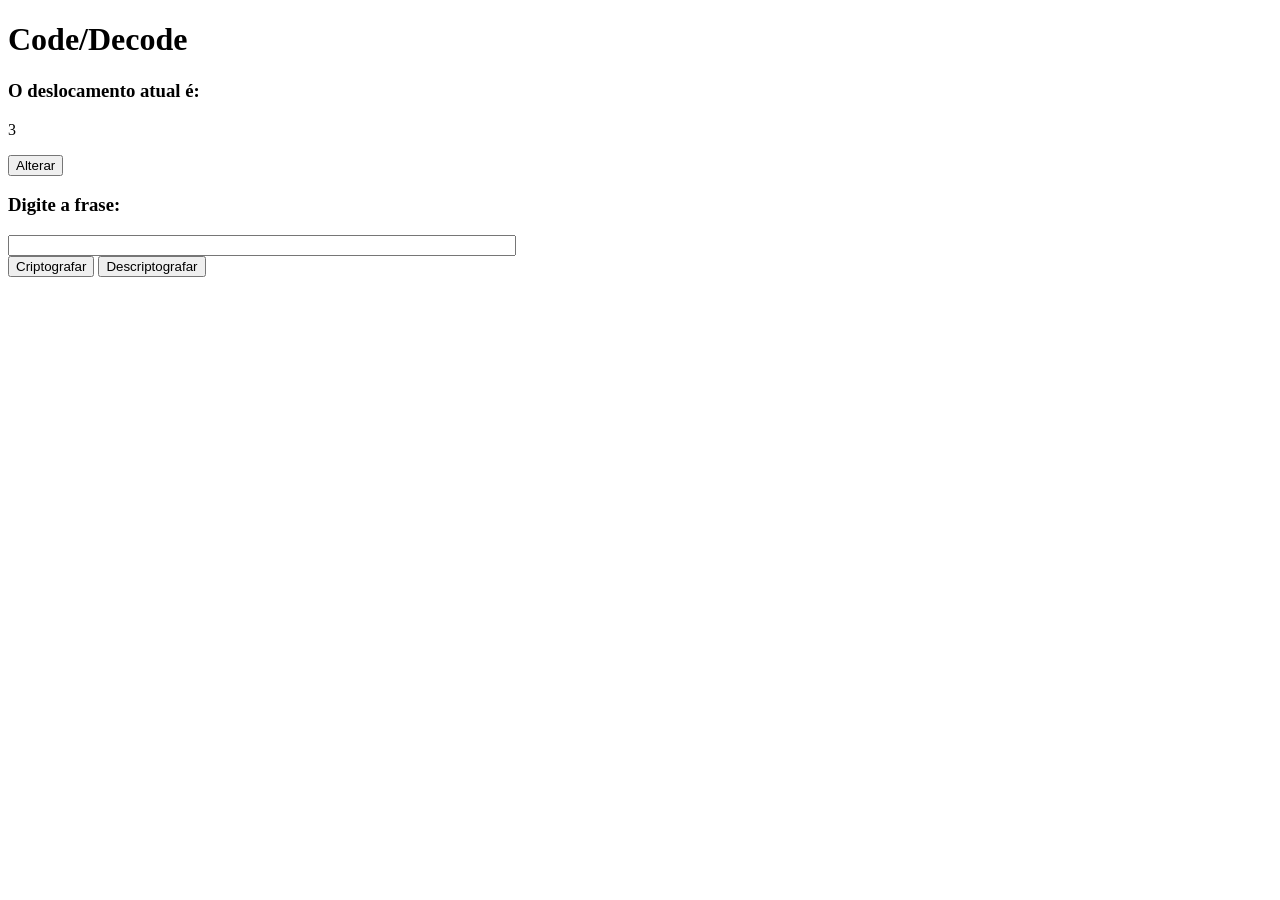
==== src/index.html @ b27d45dd "fluxograma" ====
<!DOCTYPE html>
<html>
  <head>
    <meta charset="utf-8">
    <title>Caesar Cipher</title>
    <link rel="stylesheet" href="style.css" />
  </head>
  <body>
    <div id="root"></div>
    <h1>Code/Decode</h1>

    <h3>O deslocamento atual é:</h3>
    <p id="deslocamento">3</p>
    <input type="button" id="trocar" value="Alterar" onclick="deslocamento()">
    
    <h3>Digite a frase:</h3>
    <input type="text" id="texto" style="width:500px"><br>
    <input type="button" id="criptografar" value="Criptografar" onclick="code()">
    <input type="button" id="descriptografar" value="Descriptografar" onclick="decode()">

    <p id="result"></p>
    
    <script src="cipher.js"></script>
    <script src="tests.js"></script>
  </body>
</html>
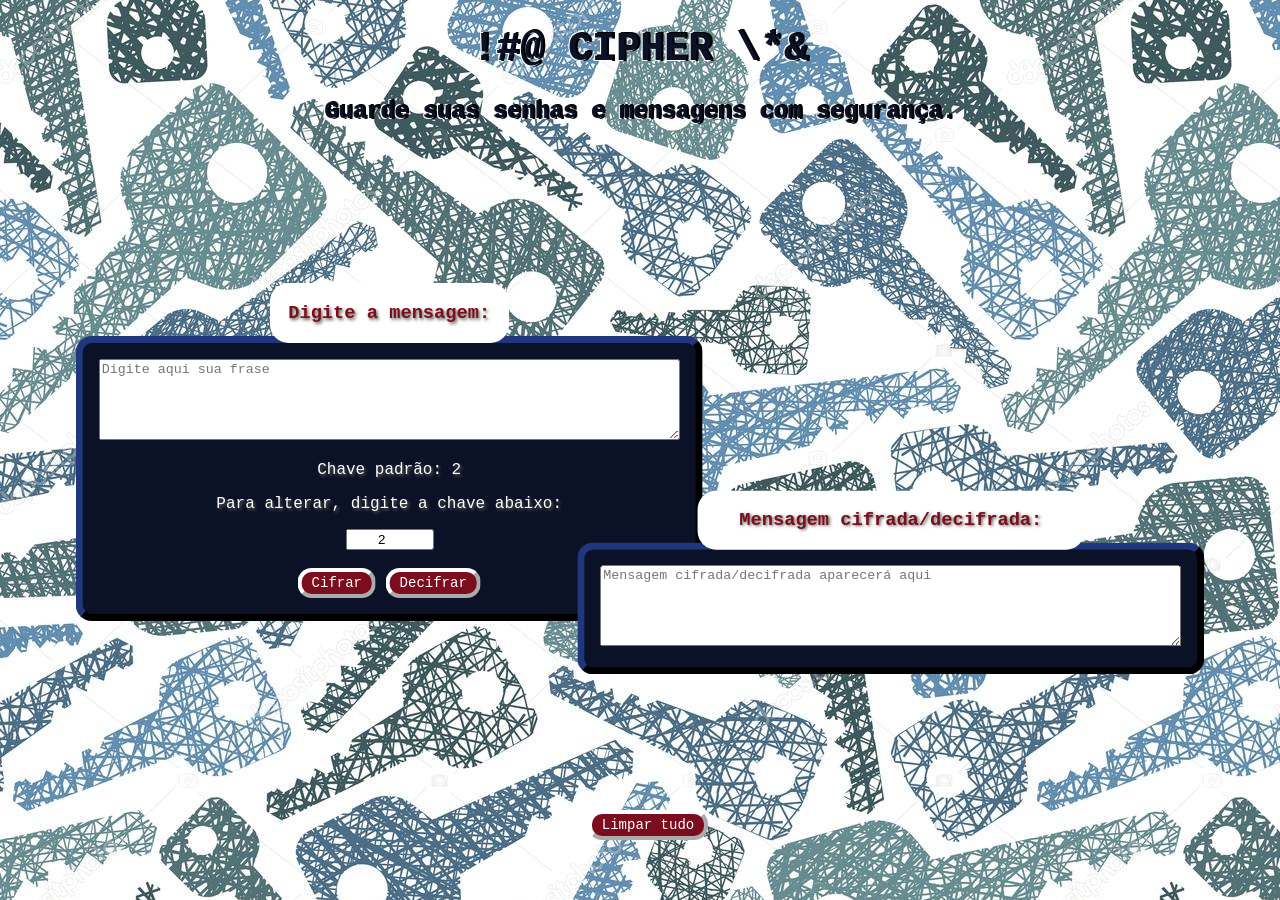
==== commit f91ecc52: "html js e css" ====
--- a/src/index.html
+++ b/src/index.html
@@ -2,23 +2,37 @@
 <html>
   <head>
     <meta charset="utf-8">
-    <title>Caesar Cipher</title>
+    <title>Cypher</title>
     <link rel="stylesheet" href="style.css" />
   </head>
   <body>
-    <div id="root"></div>
-    <h1>Code/Decode</h1>
+    <div id="fundo">
+    
+    <div class="cabecalho">
+    <h1>!#@ CIPHER \*&</h1>
+    <h3>Guarde suas senhas e mensagens com segurança.</h3>
+    </div>
 
-    <h3>O deslocamento atual é:</h3>
-    <p id="deslocamento">3</p>
-    <input type="button" id="trocar" value="Alterar" onclick="deslocamento()">
+    <div class="texto">
+    <h3 id="titulo">Digite a mensagem:</h3>
+    <textarea rows="5" cols="70" id="texto" placeholder="Digite aqui sua frase"></textarea><br>
+    <p>Chave padrão: 2</p>
+    <p>Para alterar, digite a chave abaixo:</p>
+    <input type="number" id="offset" value="2"><br><br>
+    <button id="cifrar">Cifrar</button>
+    <button id="decifrar">Decifrar</button>
+    </div>
     
-    <h3>Digite a frase:</h3>
-    <input type="text" id="texto" style="width:500px"><br>
-    <input type="button" id="criptografar" value="Criptografar" onclick="code()">
-    <input type="button" id="descriptografar" value="Descriptografar" onclick="decode()">
+    <div id="result" class="result">
+    <h3 id="titulo2">Mensagem cifrada/decifrada:</h3>
+    <textarea rows=5 cols=70 placeholder="Mensagem cifrada/decifrada aparecerá aqui"></textarea><br>
+    </div>
 
-    <p id="result"></p>
+    <div class="rodape">
+    <button id="limpar">Limpar tudo</button>
+    </footer>
+
+    </div>
     
     <script src="cipher.js"></script>
     <script src="tests.js"></script>
--- a/src/style.css
+++ b/src/style.css
@@ -0,0 +1,93 @@
+body{
+   background-image: url("img/chave.jpg");
+    font-family: "Lucida Console", Courier, monospace;
+}
+
+.cabecalho{
+    text-align: center;
+    font-size: 20px;
+    color: #0B1227; 
+    text-shadow: black 2px -1px, white -1px 1px, black 2px 1px, white -1px -1px;
+
+}
+
+#offset{
+    width: 80px;
+    text-align: center;
+}
+
+.texto{
+    text-align: center;
+    color: white;
+    text-shadow: #5F5E54 0.1em 0.1em 0.2em;
+    border-radius: 1em;
+    padding: 1em;
+    position: absolute;
+    top: 50%;
+    left: 50%;
+    transform: translate(-90%,-40%); 
+    background: #0B1227;
+    border: 7px outset;
+    border-color: #0B1229;
+}
+
+#titulo {
+    text-align: center;
+    color: #7B0D1E;
+    border-radius: 1em;
+    padding: 1em;
+    position: absolute;
+    top: 50%;
+    left: 50%;
+    transform: translate(-50%,-360%); 
+    background: white;
+}
+
+#titulo2 {
+    text-align: center;
+    color: #7B0D1E;
+    border-radius: 1em;
+    padding: 1em;
+    position: absolute;
+    top: 50%;
+    left: 50%;
+    width: 350px;
+    transform: translate(-50%,-230%); 
+    background: white;
+}
+
+.result{
+    text-align: center;
+    color: white;
+    text-shadow: #5F5E54 0.1em 0.1em 0.2em;
+    border-radius: 1em;
+    padding: 1em;
+    position: absolute;
+    top: 50%;
+    left: 50%;
+    transform: translate(-10%,70%);
+    background: #0B1227;
+    border: 7px outset;
+    border-color: #0B1229;
+}
+
+button {
+	font-family: inherit;
+	font-size: 14px;
+	color: white;
+	padding: 3px 10px;
+    background: #7B0D1E;
+    border: 4px outset;
+    border-color:white;
+    border-radius: 1em;
+}
+
+.rodape {
+    position:absolute;
+    bottom:0; 
+    width:100%;
+    height:10%;
+    margin-top: 10px;
+    text-align: center;
+ 
+}
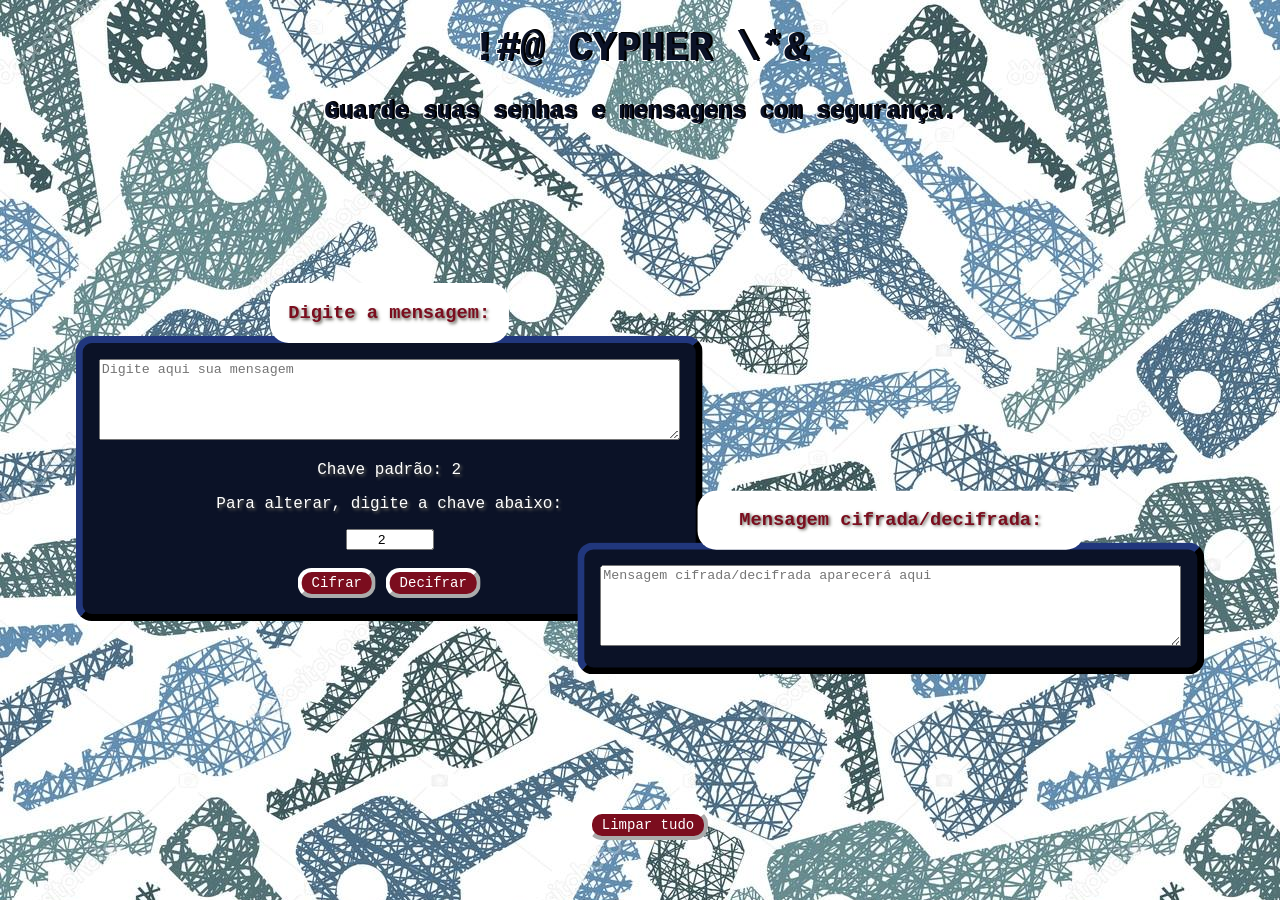
==== commit 7f601207: "readme" ====
--- a/src/index.html
+++ b/src/index.html
@@ -9,13 +9,13 @@
     <div id="fundo">
     
     <div class="cabecalho">
-    <h1>!#@ CIPHER \*&</h1>
+    <h1>!#@ CYPHER \*&</h1>
     <h3>Guarde suas senhas e mensagens com segurança.</h3>
     </div>
 
     <div class="texto">
     <h3 id="titulo">Digite a mensagem:</h3>
-    <textarea rows="5" cols="70" id="texto" placeholder="Digite aqui sua frase"></textarea><br>
+    <textarea rows="5" cols="70" id="texto" placeholder="Digite aqui sua mensagem"></textarea><br>
     <p>Chave padrão: 2</p>
     <p>Para alterar, digite a chave abaixo:</p>
     <input type="number" id="offset" value="2"><br><br>
@@ -30,7 +30,7 @@
 
     <div class="rodape">
     <button id="limpar">Limpar tudo</button>
-    </footer>
+    </div>
 
     </div>
     
--- a/src/style.css
+++ b/src/style.css
@@ -1,6 +1,6 @@
 body{
    background-image: url("img/chave.jpg");
-    font-family: "Lucida Console", Courier, monospace;
+   font-family: "Lucida Console", Courier, monospace;
 }
 
 .cabecalho{
@@ -8,7 +8,6 @@
     font-size: 20px;
     color: #0B1227; 
     text-shadow: black 2px -1px, white -1px 1px, black 2px 1px, white -1px -1px;
-
 }
 
 #offset{
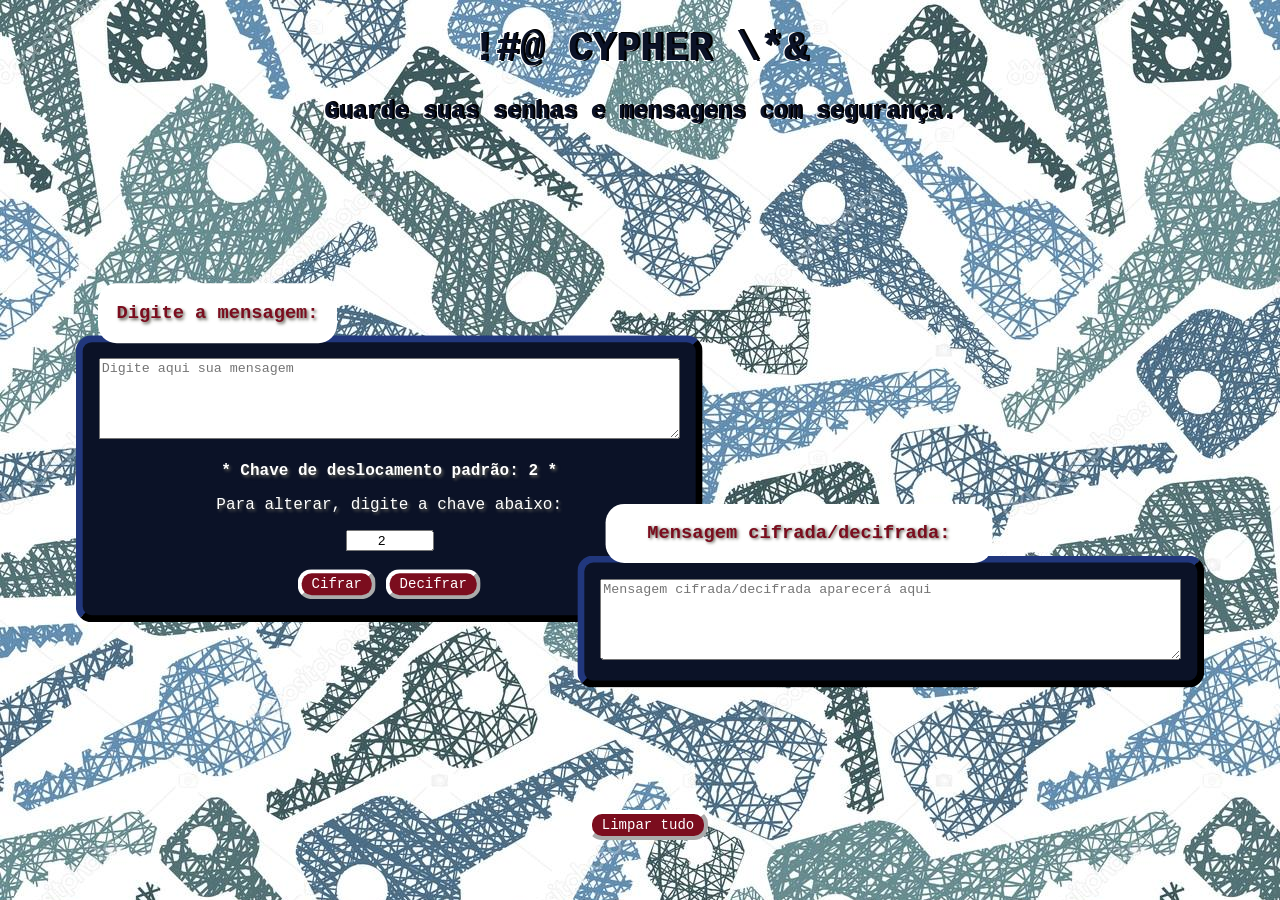
==== commit 60cdd5ac: "html css js e readme otimizados" ====
--- a/src/index.html
+++ b/src/index.html
@@ -1,41 +1,40 @@
 <!DOCTYPE html>
 <html>
-  <head>
-    <meta charset="utf-8">
-    <title>Cypher</title>
-    <link rel="stylesheet" href="style.css" />
-  </head>
-  <body>
-    <div id="fundo">
-    
-    <div class="cabecalho">
+
+<head>
+  <meta charset="utf-8">
+  <title>Cypher</title>
+  <link rel="stylesheet" href="style.css" />
+</head>
+
+<body>
+
+  <div class="cabecalho">
     <h1>!#@ CYPHER \*&</h1>
     <h3>Guarde suas senhas e mensagens com segurança.</h3>
-    </div>
+  </div>
 
-    <div class="texto">
-    <h3 id="titulo">Digite a mensagem:</h3>
-    <textarea rows="5" cols="70" id="texto" placeholder="Digite aqui sua mensagem"></textarea><br>
-    <p>Chave padrão: 2</p>
+  <div class="texto">
+    <h3 id="titulo1">Digite a mensagem:</h3>
+    <textarea rows=5 cols=70 id="texto" placeholder="Digite aqui sua mensagem"></textarea><br><br>
+    <b>* Chave de deslocamento padrão: 2 *</b>
     <p>Para alterar, digite a chave abaixo:</p>
     <input type="number" id="offset" value="2"><br><br>
     <button id="cifrar">Cifrar</button>
     <button id="decifrar">Decifrar</button>
-    </div>
-    
-    <div id="result" class="result">
+  </div>
+
+  <div id="result" class="result">
     <h3 id="titulo2">Mensagem cifrada/decifrada:</h3>
     <textarea rows=5 cols=70 placeholder="Mensagem cifrada/decifrada aparecerá aqui"></textarea><br>
-    </div>
+  </div>
 
-    <div class="rodape">
+  <div class="rodape">
     <button id="limpar">Limpar tudo</button>
-    </div>
+  </div>
 
-    </div>
-    
-    <script src="cipher.js"></script>
-    <script src="tests.js"></script>
-  </body>
-</html>
+  <script src="cipher.js"></script>
+  <script src="tests.js"></script>
+</body>
 
+</html>
--- a/src/style.css
+++ b/src/style.css
@@ -30,14 +30,13 @@
     border-color: #0B1229;
 }
 
-#titulo {
-    text-align: center;
+#titulo1 {
     color: #7B0D1E;
     border-radius: 1em;
     padding: 1em;
     position: absolute;
     top: 50%;
-    left: 50%;
+    left: 22%;
     transform: translate(-50%,-360%); 
     background: white;
 }
@@ -49,7 +48,7 @@
     padding: 1em;
     position: absolute;
     top: 50%;
-    left: 50%;
+    left: 35%;
     width: 350px;
     transform: translate(-50%,-230%); 
     background: white;
@@ -64,7 +63,7 @@
     position: absolute;
     top: 50%;
     left: 50%;
-    transform: translate(-10%,70%);
+    transform: translate(-10%,80%);
     background: #0B1227;
     border: 7px outset;
     border-color: #0B1229;
